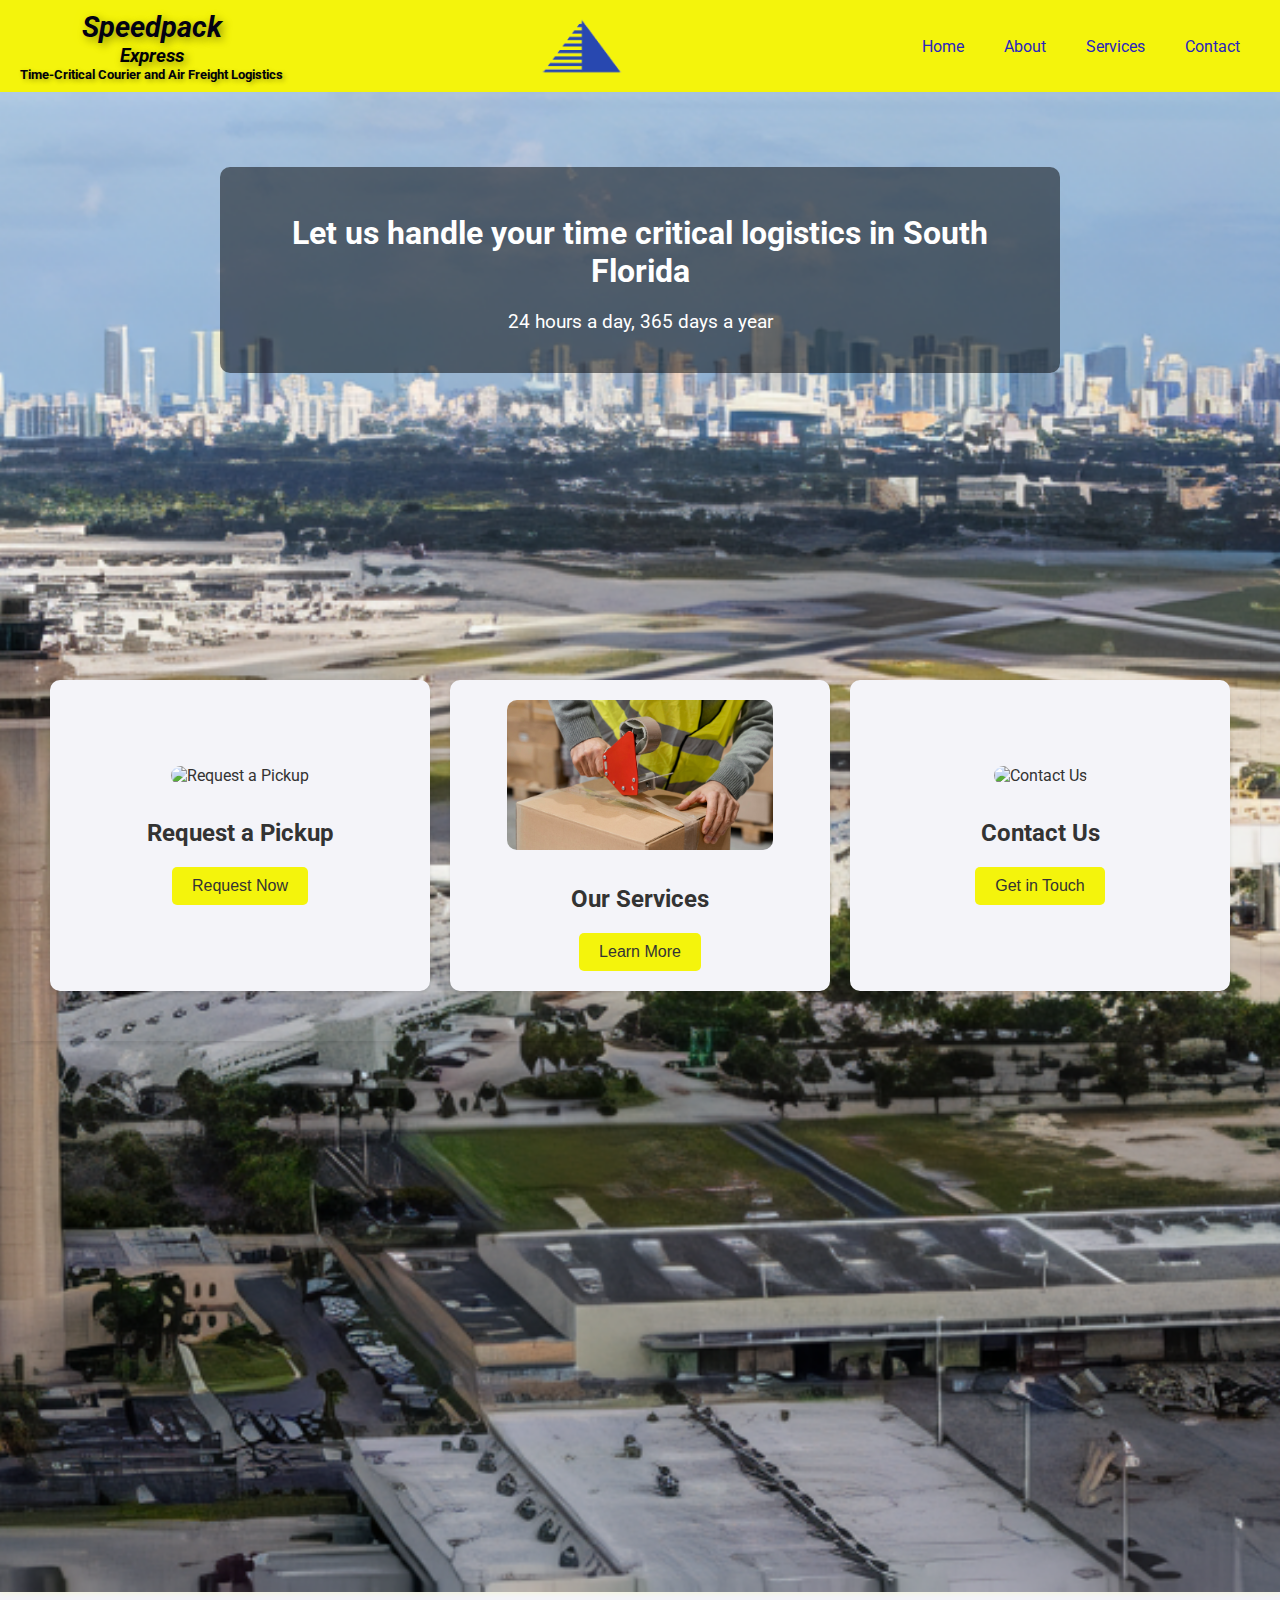
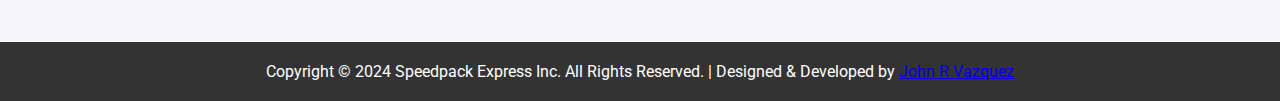
==== index.html @ 05c1569c "Initial commit" ====
<!DOCTYPE html>
<html lang="en">
<head>
    <meta charset="UTF-8">
    <meta name="viewport" content="width=device-width, initial-scale=1.0">
    <title>Speedpack Express</title>
    <link rel="stylesheet" href="styles.css">
    <link href="https://fonts.googleapis.com/css2?family=Roboto:wght@400;700&display=swap" rel="stylesheet">
</head>
<body>
    <nav>
        <div class="navbar-container">
            <div class="navbar-title-container">
                <div class="navbar-title">Speedpack</div>
                <div class="express">Express</div>
                <div class="navbar-subhead">Time-Critical Courier and Air Freight Logistics</div>
            </div>
            <img src="website images/speedpacklogo2.png" alt="Speedpack Express Logo" class="navbar-logo">
            <ul>
                <li><a href="index.html">Home</a></li>
                <li><a href="about.html">About</a></li>
                <li><a href="services.html">Services</a></li>
                <li><a href="contact.html">Contact</a></li>
            </ul>
        </div>
    </nav>
    <!-- Hero Section -->
    <section class="hero">
        <div class="hero-content">
            <h2>Let us handle your time critical logistics in South Florida </h2>
            <p>24 hours a day, 365 days a year</p>
        </div>
    </section>
    <!-- Three Boxes Section -->
    <section class="three-boxes">
        <div class="box">
            <img src="website images/vanphoto.jpg" alt="Request a Pickup">
            <h2>Request a Pickup</h2>
            <button>Request Now</button>
        </div>
        <div class="box">
            <img src="website images/packageimage.jpg" alt="Our Services">
            <h2>Our Services</h2>
            <button onclick="window.location.href='services.html'">Learn More</button>
        </div>
        <div class="box">
            <img src="website images/shakinghandsimage.jpg" alt="Contact Us">
            <h2>Contact Us</h2>
            <button onclick="window.location.href='contact.html'">Get in Touch</button>
        </div>
    </section>
    <!-- Footer Section -->
    <footer>
        <p>Copyright © 2024 Speedpack Express Inc. All Rights Reserved. | Designed & Developed by <a href="https://www.linkedin.com/in/john-r-vazquez">John R Vazquez</a></p>
    </footer>
    <script src="script.js"></script>
</body>
</html>
---- styles.css ----
/* Basic reset */
body, ul {
    margin: 0;
    padding: 0;
    list-style: none;
}

body {
    font-family: 'Roboto', sans-serif; /* Use modern font */
    background-color: #f4f4f9;
    color: #333;
}

nav {
    background-color: #f4f40c;
    padding: 10px 20px; /* Adjusted padding */
    box-shadow: 0 2px 4px rgba(0, 0, 0, 0.1);
}

.navbar-container {
    display: flex;
    align-items: center;
    justify-content: space-between;
}

.navbar-logo {
    height: 60px; /* Adjusted height */
    margin-right: 20px;
}

.navbar-title-container {
    display: flex;
    flex-direction: column;
}

.navbar-title {
    color: rgb(2, 1, 18);
    font-size: 1.8em; /* Adjusted font size */
    font-weight: bold; /* Bold text */
    font-style: italic; /* Italic text */
    text-align: center;
    text-shadow: 3px 3px 8px rgba(0, 0, 0, 0.4), 0 0 5px #f4f40c, 0 0 10px #f4f40c; /* Thicker text shadow with yellow outline */
}

.express {
    color: rgb(0, 0, 5);
    font-size: 1.2em; /* Adjusted font size */
    font-weight: bold; /* Bold text */
    font-style: italic; /* Italic text */
    text-align: center;
    text-shadow: 3px 3px 8px rgba(0, 0, 0, 0.4), 0 0 5px #f4f40c, 0 0 10px #f4f40c; 
}

.navbar-subhead {
    color: rgb(1, 1, 10);
    font-size: 0.8em; /* Adjusted font size */
    font-weight: bold; /* Bold text */
    text-align: left;
    text-shadow: 2px 2px 5px rgba(0, 0, 0, 0.3); /* Text shadow */
}

nav ul {
    display: flex;
    align-items: center; /* Center align items vertically */
}

nav ul li {
    margin: 0 10px;
}

nav ul li a {
    display: block;
    padding: 8px 10px; /* Adjusted padding */
    color: rgb(41, 36, 190);
    text-decoration: none;
    transition: background-color 0.3s, color 0.3s;
}

nav ul li a:hover {
    background-color: #333;
    color: #fff;
}

/* Hero Section */
.hero {
    background: url('website images/airportphoto.png') no-repeat center center; /* Background image */
    background-size: cover; /* Make the background cover the entire area */
    color: #fff;
    text-align: center;
    padding: 75px 20px; /* Increased padding to 1.5 times */
    box-shadow: 0 2px 4px rgba(246, 254, 3, 0.1);
    height: calc(100vh * 1.5); /* Ensure the height is increased */
    position: relative; /* Relative positioning */
    z-index: 1;
}

.hero-content {
    max-width: 800px;
    margin: 0 auto;
    background-color: rgba(0, 0, 0, 0.5); /* Optional: Add a semi-transparent background for better text readability */
    padding: 20px;
    border-radius: 10px;
}

.hero h1 {
    font-size: 3em;
    margin-bottom: 20px;
}

.hero h2 {
    font-size: 2em;
    margin-bottom: 20px;

}

.hero p {
    font-size: 1.2em;
    margin-bottom: 20px;
}

/* Three Boxes Styling */
.three-boxes {
    display: flex;
    justify-content: space-around;
    padding: 50px 20px;
    background-color: transparent; /* Transparent background */
    position: absolute; /* Absolute positioning */
    top: 70%; /* Position below the hero content */
    left: 0;
    right: 0;
    z-index: 2;
    width: 100%;
    max-width: 1200px;
    margin: 0 auto;
    box-shadow: 0 2px 4px rgba(0, 0, 0, 0.1);
}

.box {
    background-color: #f4f4f9;
    padding: 20px;
    text-align: center;
    box-shadow: 0 2px 4px rgba(0, 0, 0, 0.1);
    border-radius: 10px;
    flex: 1;
    margin: 0 10px;
    display: flex;
    flex-direction: column;
    align-items: center;
    justify-content: center;
}

.box img {
    max-width: 100%;
    height: auto;
    border-radius: 10px;
    margin-bottom: 15px;
    max-height: 150px; /* Set a maximum height to ensure the image fits inside the box */
    object-fit: cover; /* Ensure the image covers the set height without stretching */
}

.box h2 {
    font-size: 1.5em;
    margin-bottom: 20px;
}

.box button {
    background-color: #f4f40c;
    border: none;
    padding: 10px 20px;
    color: #333;
    font-size: 1em;
    cursor: pointer;
    border-radius: 5px;
    transition: background-color 0.3s;
}

.box button:hover {
    background-color: #e5e500;
}


/* Services Page Styling */

/* Services Boxes Styling */
.services-boxes {
    display: flex;
    flex-wrap: wrap;
    justify-content: space-around;
    padding: 50px 20px;
    background-color: #fff;
}

.service-box {
    background-color: #f4f4f9;
    padding: 20px;
    text-align: center;
    box-shadow: 0 2px 4px rgba(0, 0, 0, 0.1);
    border-radius: 10px;
    flex: 0 0 30%;
    margin: 10px;
    position: relative;
}

.service-box h2 {
    font-size: 1.5em;
    margin-bottom: 20px;
}

.service-box ul {
    padding: 0;
}

.service-box li {
    list-style-type: none;
    padding: 10px;
    cursor: pointer;
    transition: background-color 0.3s;
    position: relative;
}

.service-box li:hover {
    background-color: #e5e500;
}

.service-box .description {
    display: none;
    background-color: #333;
    color: #fff;
    padding: 10px;
    position: absolute;
    left: 0;
    right: 0;
    bottom: -50px; /* Adjust position as needed */
    z-index: 10;
    border-radius: 5px;
}

.service-box li:hover .description {
    display: block;
}


/* Footer Section */
footer {
    background-color: #333; /* Grey background color */
    color: #fff;
    text-align: center;
    padding: 20px 0;
    margin-top: 50px;
}

footer p {
    margin: 0;
}
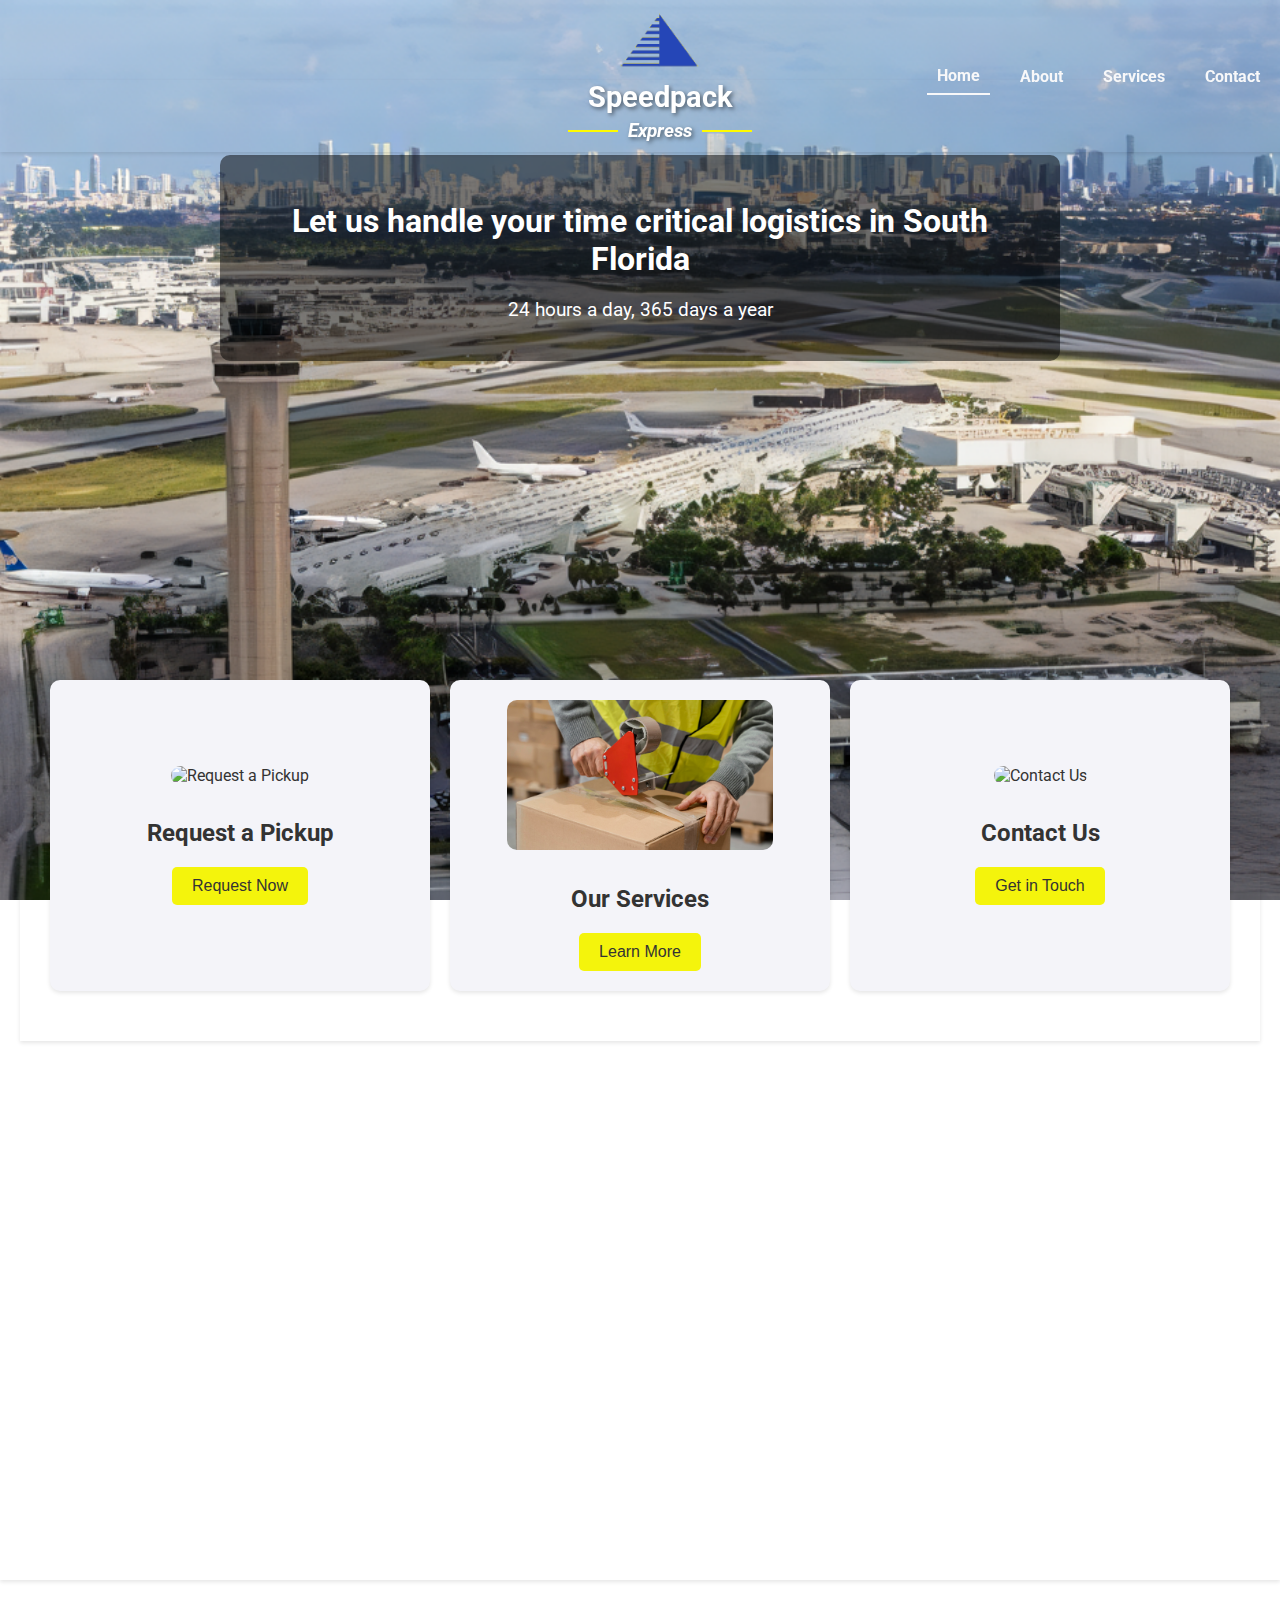
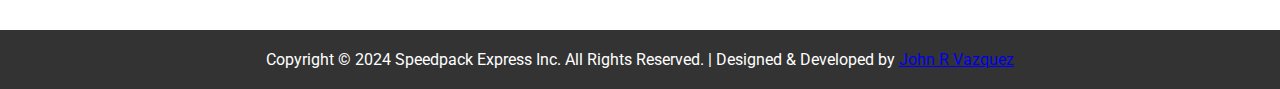
==== commit 03c49021: "Overhaul of the logo, created dissapearing nav bar, and made styling edits to the about page." ====
--- a/index.html
+++ b/index.html
@@ -10,12 +10,17 @@
 <body>
     <nav>
         <div class="navbar-container">
-            <div class="navbar-title-container">
-                <div class="navbar-title">Speedpack</div>
-                <div class="express">Express</div>
-                <div class="navbar-subhead">Time-Critical Courier and Air Freight Logistics</div>
+            <div class="navbar-logo-container">
+                <img src="website images/speedpacklogo2.png" alt="Speedpack Express Logo" class="navbar-logo">
+                <div class="navbar-title">
+                    <span class="speed">Speed</span><span class="pack">pack</span>
+                </div>
+                <div class="express-container">
+                    <span class="line"></span>
+                    <div class="express">Express</div>
+                    <span class="line"></span>
+                </div>
             </div>
-            <img src="website images/speedpacklogo2.png" alt="Speedpack Express Logo" class="navbar-logo">
             <ul>
                 <li><a href="index.html">Home</a></li>
                 <li><a href="about.html">About</a></li>
@@ -53,6 +58,6 @@
     <footer>
         <p>Copyright © 2024 Speedpack Express Inc. All Rights Reserved. | Designed & Developed by <a href="https://www.linkedin.com/in/john-r-vazquez">John R Vazquez</a></p>
     </footer>
-    <script src="script.js"></script>
+    <script src="scripts.js"></script>
 </body>
 </html>
--- a/styles.css
+++ b/styles.css
@@ -6,92 +6,127 @@
 }
 
 body {
-    font-family: 'Roboto', sans-serif; /* Use modern font */
-    background-color: #f4f4f9;
+    font-family: 'Roboto', sans-serif;
+    background: url('website images/airportphoto.png') no-repeat center center fixed; /* Add the background image */
+    background-size: cover; /* Ensure the image covers the entire background */
     color: #333;
+    margin: 0; /* Remove margin */
+    padding: 0; /* Remove padding */
 }
 
 nav {
-    background-color: #f4f40c;
-    padding: 10px 20px; /* Adjusted padding */
-    box-shadow: 0 2px 4px rgba(0, 0, 0, 0.1);
+    background-color: transparent;
+    padding: 10px 20px;
+    box-shadow: 0 2px 4px rgba(0, 0, 0, 0.1);
+    position: fixed; /* Fix position to the top */
+    top: 0; /* Ensure it is at the top of the viewport */
+    width: 100%; /* Ensure nav bar spans the entire width */
+    z-index: 10; /* Ensure it stays on top */
+    transform: translateY(0); /* Initial state */
+    transition: transform 0.3s ease-in-out; /* Add transition */
+}
+
+/* Hide navbar when scrolled down */
+.navbar-hidden {
+    transform: translateY(-100%); /* Hide navbar */
 }
 
 .navbar-container {
     display: flex;
     align-items: center;
-    justify-content: space-between;
+    justify-content: center; /* Center the items horizontally */
+    position: relative; /* Add relative positioning */
+}
+
+.navbar-logo-container {
+    display: flex;
+    flex-direction: column;
+    align-items: center;
 }
 
 .navbar-logo {
     height: 60px; /* Adjusted height */
-    margin-right: 20px;
-}
-
-.navbar-title-container {
-    display: flex;
-    flex-direction: column;
+    margin-bottom: 10px; /* Space between the logo and text */
 }
 
 .navbar-title {
-    color: rgb(2, 1, 18);
     font-size: 1.8em; /* Adjusted font size */
     font-weight: bold; /* Bold text */
-    font-style: italic; /* Italic text */
-    text-align: center;
-    text-shadow: 3px 3px 8px rgba(0, 0, 0, 0.4), 0 0 5px #f4f40c, 0 0 10px #f4f40c; /* Thicker text shadow with yellow outline */
+    text-align: center;
+    text-shadow: 2px 2px 4px rgba(0, 0, 0, 0.5); /* Shadow */
+}
+
+.navbar-title .speed {
+    color: white; /* Yellow text for "Speed" */
+}
+
+.navbar-title .pack {
+    color: white; /* White text for "pack" */
+}
+
+.express-container {
+    display: flex;
+    align-items: center;
+    margin-top: 5px; /* Space between "Speedpack" and "Express" */
 }
 
 .express {
-    color: rgb(0, 0, 5);
+    color: white; /* Yellow text */
     font-size: 1.2em; /* Adjusted font size */
     font-weight: bold; /* Bold text */
-    font-style: italic; /* Italic text */
-    text-align: center;
-    text-shadow: 3px 3px 8px rgba(0, 0, 0, 0.4), 0 0 5px #f4f40c, 0 0 10px #f4f40c; 
-}
-
-.navbar-subhead {
-    color: rgb(1, 1, 10);
-    font-size: 0.8em; /* Adjusted font size */
-    font-weight: bold; /* Bold text */
-    text-align: left;
-    text-shadow: 2px 2px 5px rgba(0, 0, 0, 0.3); /* Text shadow */
+    font-style: italic;
+    text-align: center;
+    text-shadow: 2px 2px 4px rgba(0, 0, 0, 0.5); /* Shadow */
+    margin: 0 10px; /* Space between the lines and text */
+}
+
+.line {
+    width: 50px; /* Adjust width as needed */
+    height: 2px; /* Adjust height as needed */
+    background-color: #fffb00; /* Yellow color */
 }
 
 nav ul {
     display: flex;
     align-items: center; /* Center align items vertically */
+    position: absolute; /* Position absolutely */
+    right: 20px; /* Align to the right side */
 }
 
 nav ul li {
     margin: 0 10px;
 }
 
-nav ul li a {
+nav ul li a { /* buttons to change between pages */
     display: block;
     padding: 8px 10px; /* Adjusted padding */
-    color: rgb(41, 36, 190);
+    font-size: 35;
+    color: rgb(248, 248, 249);
     text-decoration: none;
+    font-weight: bold;
     transition: background-color 0.3s, color 0.3s;
 }
 
+nav ul li a.active {
+    border-bottom: 2px solid rgb(248, 248, 249); /* Underline the active link */
+}
+
 nav ul li a:hover {
-    background-color: #333;
-    color: #fff;
+    background-color: rgba(0, 0, 0, 0.3); /* Changed hover background color to semi-transparent */
+    color: #fff; /* Text color change on hover */
 }
 
 /* Hero Section */
 .hero {
-    background: url('website images/airportphoto.png') no-repeat center center; /* Background image */
-    background-size: cover; /* Make the background cover the entire area */
+    margin-top: 80px; /* Pushes the hero section down by the height of the nav bar */
+    /* background: rgba(0, 0, 0, 0.5); /* Optional: Add a semi-transparent overlay */
     color: #fff;
     text-align: center;
-    padding: 75px 20px; /* Increased padding to 1.5 times */
-    box-shadow: 0 2px 4px rgba(246, 254, 3, 0.1);
+    padding: 75px 20px;
+    box-shadow: 0 2px 4px rgba(0, 0, 0, 0.1);
     height: calc(100vh * 1.5); /* Ensure the height is increased */
     position: relative; /* Relative positioning */
-    z-index: 1;
+    z-index: 1; /* Ensure it stays below the nav bar */
 }
 
 .hero-content {
@@ -110,7 +145,6 @@
 .hero h2 {
     font-size: 2em;
     margin-bottom: 20px;
-
 }
 
 .hero p {
@@ -178,7 +212,6 @@
     background-color: #e5e500;
 }
 
-
 /* Services Page Styling */
 
 /* Services Boxes Styling */
@@ -239,7 +272,6 @@
     display: block;
 }
 
-
 /* Footer Section */
 footer {
     background-color: #333; /* Grey background color */
@@ -253,3 +285,51 @@
     margin: 0;
 }
 
+/* about us page */
+.about-section {
+    display: flex;
+    justify-content: center;
+    align-items: flex-start; /* Align items at the top */
+    background-color: white; /* White background for the content section */
+    padding: 50px 20px;
+    margin-top: 300px; /* Increase margin to move the section down */
+    position: relative; /* Positioning to allow overlap */
+    z-index: 1;
+}
+
+.about-logo-container {
+    position: absolute;
+    bottom: 200px; /* Move logo higher up */
+    left: 20px; /* Position logo at the left */
+    z-index: 2;
+}
+
+.about-logo {
+    width: 250px; /* Increase size of the logo */
+    height: auto;
+}
+
+.about-content {
+    display: flex;
+    flex-direction: column;
+    align-items: flex-start; /* Align items to the left */
+    max-width: 1200px;
+    margin: 0 auto;
+    padding-top: 50px; /* Space to ensure the content starts after the nav bar */
+}
+
+.about-text {
+    margin-left: 300px; /* Move text to the right */
+    text-align: left; /* Align text to the left */
+    max-width: 800px;
+}
+
+.about-text h2 {
+    font-size: 2.5em; /* Adjust size as needed */
+    margin-bottom: 20px;
+}
+
+.about-text p {
+    font-size: 0.9em; /* Smaller font size */
+    margin-bottom: 20px;
+}
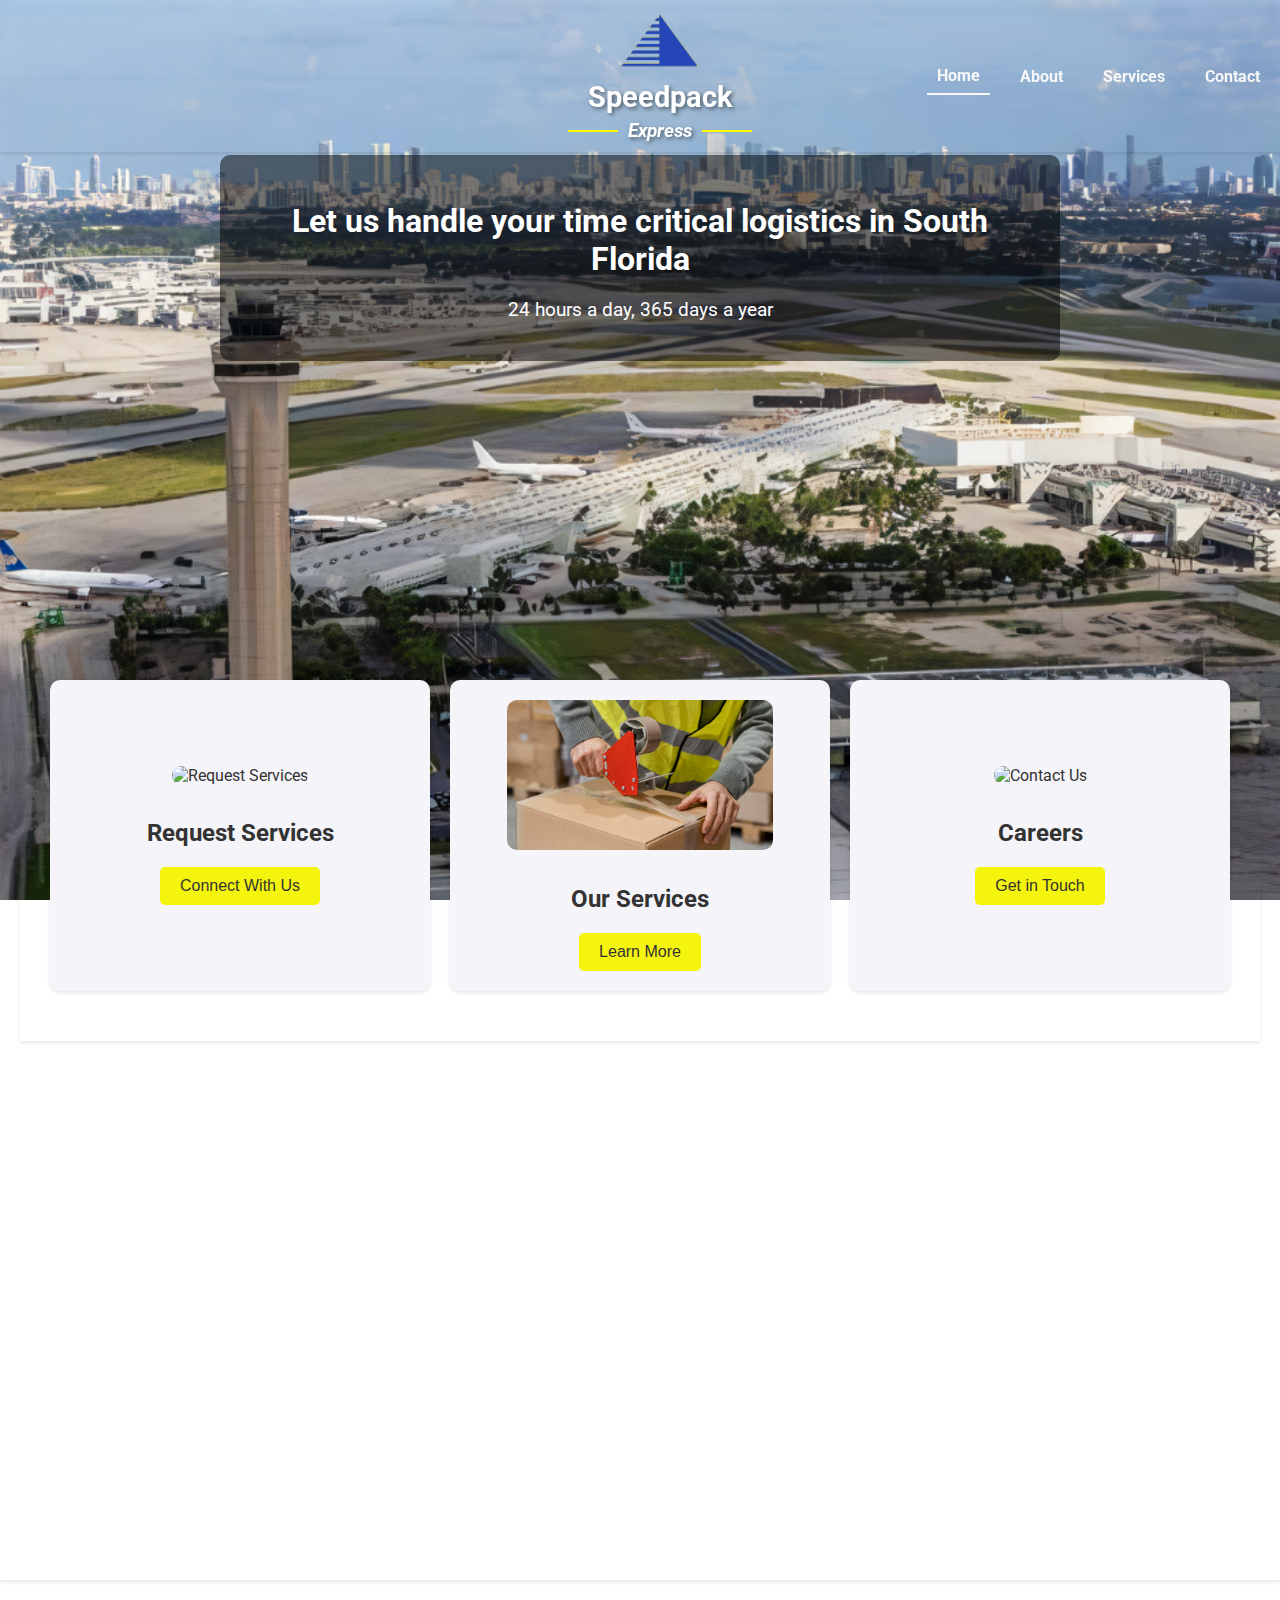
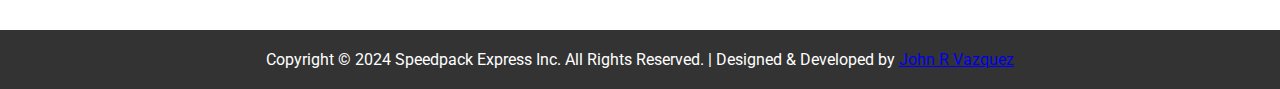
==== commit 582cfe05: "ready to deploy website, some pages not active, but website is complete" ====
--- a/index.html
+++ b/index.html
@@ -25,7 +25,14 @@
                 <li><a href="index.html">Home</a></li>
                 <li><a href="about.html">About</a></li>
                 <li><a href="services.html">Services</a></li>
-                <li><a href="contact.html">Contact</a></li>
+                <li class="dropdown">
+                    <a href="contact.html">Contact</a>
+                    <ul class="dropdown-content">
+                        <li><a href="contact.html">Contact Us</a></li>
+                        <li><a href="careers.html">Careers</a></li>
+                        <li><a href="support.html">Support</a></li>
+                    </ul>
+                </li>
             </ul>
         </div>
     </nav>
@@ -39,9 +46,9 @@
     <!-- Three Boxes Section -->
     <section class="three-boxes">
         <div class="box">
-            <img src="website images/vanphoto.jpg" alt="Request a Pickup">
-            <h2>Request a Pickup</h2>
-            <button>Request Now</button>
+            <img src="website images/vanphoto.jpg" alt="Request Services">
+            <h2>Request Services</h2>
+            <button onclick="window.location.href='contact.html'">Connect With Us</button>
         </div>
         <div class="box">
             <img src="website images/packageimage.jpg" alt="Our Services">
@@ -50,8 +57,8 @@
         </div>
         <div class="box">
             <img src="website images/shakinghandsimage.jpg" alt="Contact Us">
-            <h2>Contact Us</h2>
-            <button onclick="window.location.href='contact.html'">Get in Touch</button>
+            <h2>Careers</h2>
+            <button onclick="window.location.href='careers.html'">Get in Touch</button>
         </div>
     </section>
     <!-- Footer Section -->
--- a/styles.css
+++ b/styles.css
@@ -95,9 +95,10 @@
 
 nav ul li {
     margin: 0 10px;
-}
-
-nav ul li a { /* buttons to change between pages */
+    position: relative; /* Add relative positioning for dropdown */
+}
+
+nav ul li a {
     display: block;
     padding: 8px 10px; /* Adjusted padding */
     font-size: 35;
@@ -114,6 +115,36 @@
 nav ul li a:hover {
     background-color: rgba(0, 0, 0, 0.3); /* Changed hover background color to semi-transparent */
     color: #fff; /* Text color change on hover */
+}
+
+/* Dropdown styles */
+.dropdown-content {
+    display: none;
+    position: absolute;
+    background-color: rgba(0, 0, 0, 0.8); /* Semi-transparent black background */
+    min-width: 160px;
+    box-shadow: 0px 8px 16px rgba(0, 0, 0, 0.2); /* Add a shadow */
+    z-index: 1;
+}
+
+.dropdown-content li {
+    margin: 0;
+}
+
+.dropdown-content a {
+    color: white; /* White text */
+    padding: 12px 16px;
+    text-decoration: none;
+    display: block;
+    text-align: left;
+}
+
+.dropdown-content a:hover {
+    background-color: rgba(0, 0, 0, 0.5); /* Darker background on hover */
+}
+
+nav ul li:hover .dropdown-content {
+    display: block;
 }
 
 /* Hero Section */
@@ -215,23 +246,52 @@
 /* Services Page Styling */
 
 /* Services Boxes Styling */
+
 .services-boxes {
     display: flex;
     flex-wrap: wrap;
+    margin-top: 150px;
     justify-content: space-around;
     padding: 50px 20px;
     background-color: #fff;
 }
 
-.service-box {
-    background-color: #f4f4f9;
+.service-box { /*boxes for each service */
     padding: 20px;
     text-align: center;
     box-shadow: 0 2px 4px rgba(0, 0, 0, 0.1);
     border-radius: 10px;
     flex: 0 0 30%;
-    margin: 10px;
+    margin: 30px;
     position: relative;
+    background-size: cover; /* Ensure the background image covers the entire box */
+    background-position: center; /* Center the background image */
+    color: white; /* Adjust text color for better visibility */
+}
+
+/* Different background images for each service box */
+.service-box:nth-child(1) {
+    background-image: url('website images/airplaneimageforservicespage.jpg');
+}
+
+.service-box:nth-child(2) {
+    background-image: url('website images/medicaldelivery.jpeg');
+}
+
+.service-box:nth-child(3) {
+    background-image: url('website images/dryiceboxpic.jpeg');
+}
+
+.service-box:nth-child(4) {
+    background-image: url('website images/yellowboxtruckimage.jpeg');
+}
+
+.service-box:nth-child(5) {
+    background-image: url('website images/warehouseimage.jpg');
+}
+
+.service-box:nth-child(6) {
+    background-image: url('website images/shakinghandsimage.jpg');
 }
 
 .service-box h2 {
@@ -252,7 +312,7 @@
 }
 
 .service-box li:hover {
-    background-color: #e5e500;
+    background-color: rgba(0, 0, 0, 0.5); /* Semi-transparent background on hover */
 }
 
 .service-box .description {
@@ -263,7 +323,7 @@
     position: absolute;
     left: 0;
     right: 0;
-    bottom: -50px; /* Adjust position as needed */
+    bottom: 50px; /* Pops up above the item */
     z-index: 10;
     border-radius: 5px;
 }
@@ -285,27 +345,53 @@
     margin: 0;
 }
 
-/* about us page */
+/* About Us Page */
+/* About Us Page */
 .about-section {
     display: flex;
+    flex-direction: column;
     justify-content: center;
-    align-items: flex-start; /* Align items at the top */
-    background-color: white; /* White background for the content section */
-    padding: 50px 20px;
-    margin-top: 300px; /* Increase margin to move the section down */
-    position: relative; /* Positioning to allow overlap */
+    align-items: flex-start;
+    background-color: white;
+    padding: 20px;
+    position: relative;
     z-index: 1;
+    margin-left: 50px; /* Margin for the first and third boxes */
+    margin-right: 5px;
+    box-shadow: 0 2px 4px rgba(0, 0, 0, 0.1);
+    max-width: 700px;
+    border-radius: 10px;
+}
+
+.about-section.right {
+    margin-left: auto; /* Move the second box to the right */
+    margin-right: 50px; /* Ensure the second box has the same margin on the right as the first on the left */
+    margin-top: 20px; /* Adjust this value to move it closer to the first box */
+}
+
+.about-section.left {
+    margin-top: 150px;
+}
+
+.about-section.middle {
+    margin-top: 20px; /* Increased space between the first and second boxes */
+}
+
+.about-section.bottom {
+    margin-top: 20px; /* Reduced space between the second and third boxes */
+    margin-left: 50px; /* Align the third box like the first box */
+    margin-right: 5px; /* Remove the right margin */
 }
 
 .about-logo-container {
     position: absolute;
-    bottom: 200px; /* Move logo higher up */
+    bottom: 100px; /* Move logo higher up */
     left: 20px; /* Position logo at the left */
     z-index: 2;
 }
 
 .about-logo {
-    width: 250px; /* Increase size of the logo */
+    width: 150px; /* Decrease size of the logo */
     height: auto;
 }
 
@@ -315,21 +401,114 @@
     align-items: flex-start; /* Align items to the left */
     max-width: 1200px;
     margin: 0 auto;
-    padding-top: 50px; /* Space to ensure the content starts after the nav bar */
+    padding-top: 20px; /* Space to ensure the content starts after the nav bar */
 }
 
 .about-text {
-    margin-left: 300px; /* Move text to the right */
+    margin-left: 180px; /* Adjust text position to accommodate smaller logo */
     text-align: left; /* Align text to the left */
     max-width: 800px;
 }
 
 .about-text h2 {
     font-size: 2.5em; /* Adjust size as needed */
-    margin-bottom: 20px;
+    margin-bottom: 10px; /* Move title up */
 }
 
 .about-text p {
     font-size: 0.9em; /* Smaller font size */
+    margin-bottom: 10px; /* Move text up */
+}
+
+.contact-content {
+    margin: 20px auto;
+    margin-top: 150px;
+    background-color: #fff;
+    padding: 20px;
+    max-width: 800px;
+    box-shadow: 0 2px 4px rgba(0, 0, 0, 0.1); /* Add a subtle shadow */
+    border-radius: 10px; /* Rounded corners */
+}
+
+.contact-content h2 {
+    font-size: 1.8em;
     margin-bottom: 20px;
 }
+
+.contact-content p {
+    font-size: 1em;
+    margin-bottom: 10px;
+}
+
+.contact-form {
+    display: flex;
+    flex-wrap: wrap;
+    gap: 20px;
+}
+
+.form-group {
+    flex: 1 1 100%; /* Full width by default, can be adjusted for responsiveness */
+}
+
+.form-group label {
+    display: block;
+    font-weight: bold;
+    margin-bottom: 5px;
+}
+
+.form-group input,
+.form-group select,
+.form-group textarea {
+    width: 100%;
+    padding: 10px;
+    font-size: 1em;
+    border: 1px solid #ccc;
+    border-radius: 5px;
+}
+
+.form-group textarea {
+    height: 100px;
+}
+
+.checkbox-group {
+    display: flex;
+    align-items: center;
+}
+
+.checkbox-group input {
+    margin-right: 10px;
+}
+
+.form-group button {
+    background-color: #0044cc; /* Button background color */
+    color: white;
+    border: none;
+    padding: 10px 20px;
+    font-size: 1.2em;
+    cursor: pointer;
+    border-radius: 5px;
+    transition: background-color 0.3s;
+}
+
+.form-group button:hover {
+    background-color: #003399; /* Darker background on hover */
+}
+
+/* Highlight the active page in the navbar */
+.navbar-container .dropdown-content a.active {
+    font-weight: bold;
+    color: #007bff; /* Adjust color to highlight the active page */
+}
+
+/* Adjustments for the message box */
+.message-box {
+    background-color: white;
+    padding: 20px;
+    border: 1px solid #ccc;
+    max-width: 80%;
+    margin: 20px auto;
+    text-align: center;
+    font-family: 'Roboto', sans-serif;
+    box-shadow: 0 4px 8px rgba(0, 0, 0, 0.1);
+    margin-top: 300px; /* Ensure the white box appears below the navbar */
+}
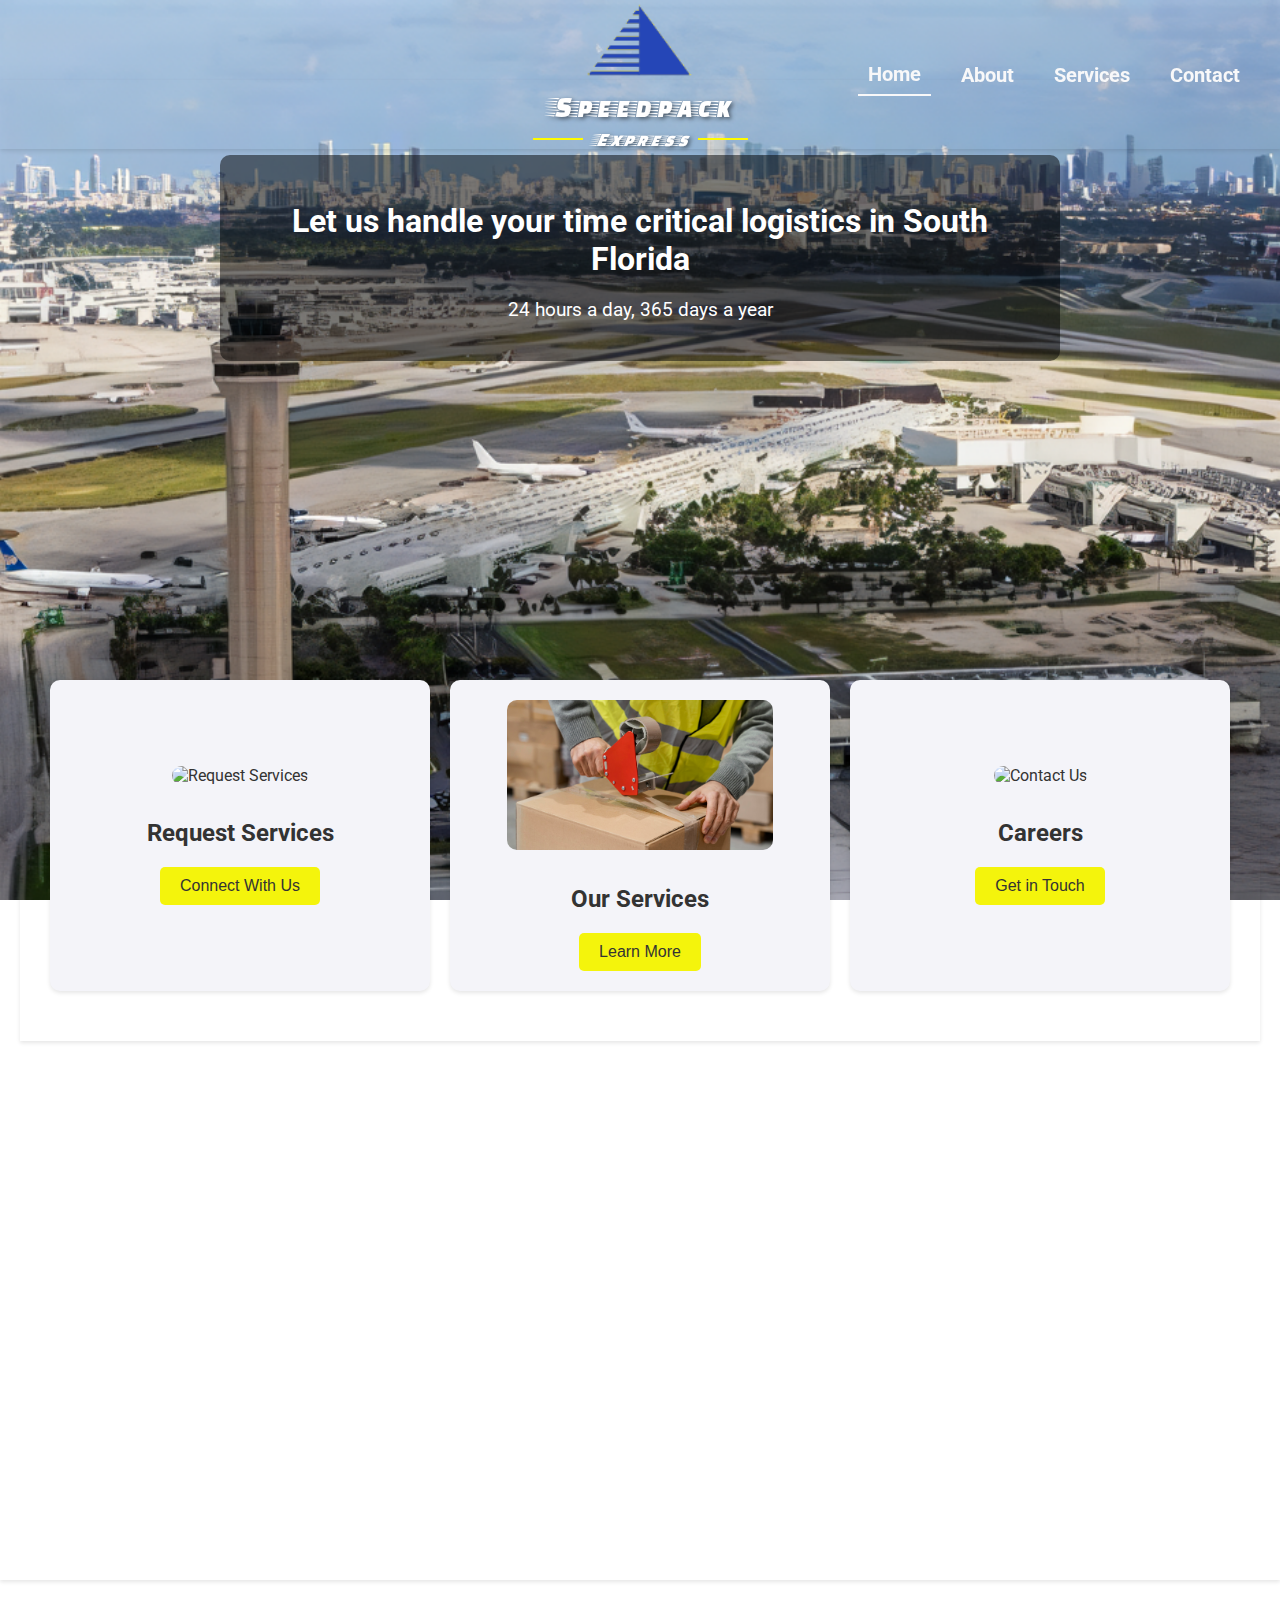
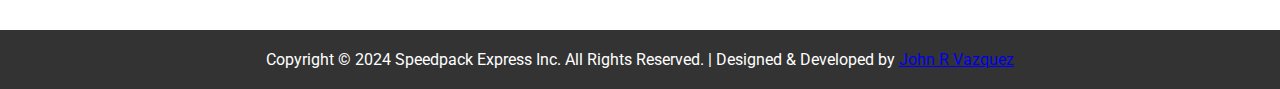
==== commit 2bff235a: "MASSIVE UPDATE: 1. Created resume submition page, but it does not currently work, needs to be connec" ====
--- a/index.html
+++ b/index.html
@@ -6,6 +6,8 @@
     <title>Speedpack Express</title>
     <link rel="stylesheet" href="styles.css">
     <link href="https://fonts.googleapis.com/css2?family=Roboto:wght@400;700&display=swap" rel="stylesheet">
+    <link href="https://fonts.googleapis.com/css2?family=Faster+One&display=swap" rel="stylesheet">
+
 </head>
 <body>
     <nav>
--- a/styles.css
+++ b/styles.css
@@ -3,6 +3,11 @@
     margin: 0;
     padding: 0;
     list-style: none;
+}
+
+body, h1, h2, h3, h4, h5, h6, p {
+    -webkit-font-smoothing: antialiased;
+    -moz-osx-font-smoothing: grayscale;
 }
 
 body {
@@ -16,7 +21,6 @@
 
 nav {
     background-color: transparent;
-    padding: 10px 20px;
     box-shadow: 0 2px 4px rgba(0, 0, 0, 0.1);
     position: fixed; /* Fix position to the top */
     top: 0; /* Ensure it is at the top of the viewport */
@@ -24,6 +28,7 @@
     z-index: 10; /* Ensure it stays on top */
     transform: translateY(0); /* Initial state */
     transition: transform 0.3s ease-in-out; /* Add transition */
+    
 }
 
 /* Hide navbar when scrolled down */
@@ -45,35 +50,37 @@
 }
 
 .navbar-logo {
-    height: 60px; /* Adjusted height */
+    height: 80px; /* Adjusted height */
     margin-bottom: 10px; /* Space between the logo and text */
 }
 
 .navbar-title {
     font-size: 1.8em; /* Adjusted font size */
-    font-weight: bold; /* Bold text */
     text-align: center;
     text-shadow: 2px 2px 4px rgba(0, 0, 0, 0.5); /* Shadow */
 }
 
 .navbar-title .speed {
     color: white; /* Yellow text for "Speed" */
+    font-family: 'Faster One', sans-serif;
 }
 
 .navbar-title .pack {
     color: white; /* White text for "pack" */
+    font-family: 'Faster One', sans-serif;
 }
 
 .express-container {
     display: flex;
     align-items: center;
     margin-top: 5px; /* Space between "Speedpack" and "Express" */
+    font-family: 'Faster One', sans-serif;
 }
 
 .express {
-    color: white; /* Yellow text */
-    font-size: 1.2em; /* Adjusted font size */
-    font-weight: bold; /* Bold text */
+    font-family: 'Faster One', sans-serif;
+    color: white; 
+    font-size: 1.2em;  
     font-style: italic;
     text-align: center;
     text-shadow: 2px 2px 4px rgba(0, 0, 0, 0.5); /* Shadow */
@@ -101,7 +108,7 @@
 nav ul li a {
     display: block;
     padding: 8px 10px; /* Adjusted padding */
-    font-size: 35;
+    font-size: 20px;
     color: rgb(248, 248, 249);
     text-decoration: none;
     font-weight: bold;
@@ -345,14 +352,15 @@
     margin: 0;
 }
 
-/* About Us Page */
+
 /* About Us Page */
 .about-section {
     display: flex;
     flex-direction: column;
     justify-content: center;
     align-items: flex-start;
-    background-color: white;
+    background-color: rgba(0, 0, 0, 0.5); /* Transparent dark grey background */
+    color: white; /* White text */
     padding: 20px;
     position: relative;
     z-index: 1;
@@ -512,3 +520,56 @@
     box-shadow: 0 4px 8px rgba(0, 0, 0, 0.1);
     margin-top: 300px; /* Ensure the white box appears below the navbar */
 }
+
+/* Resume Submission Form Section */
+.form-section {
+    margin: 20px auto;
+    margin-top: 150px;
+    background-color: #fff;
+    padding: 20px;
+    max-width: 800px;
+    box-shadow: 0 2px 4px rgba(0, 0, 0, 0.1);
+    border-radius: 10px;
+}
+
+.form-container h2 {
+    font-size: 1.8em;
+    margin-bottom: 20px;
+    text-align: center;
+}
+
+.form-group {
+    margin-bottom: 15px;
+}
+
+.form-group label {
+    display: block;
+    margin-bottom: 5px;
+    font-weight: bold;
+}
+
+.form-group input,
+.form-group select,
+.form-group textarea {
+    width: 100%;
+    padding: 10px;
+    border: 1px solid #ccc;
+    border-radius: 5px;
+    font-size: 1em;
+}
+
+.submit-btn {
+    width: 100%;
+    padding: 12px;
+    background-color: #0044cc;
+    color: white;
+    border: none;
+    border-radius: 5px;
+    font-size: 1.2em;
+    cursor: pointer;
+    transition: background-color 0.3s;
+}
+
+.submit-btn:hover {
+    background-color: #003399;
+}
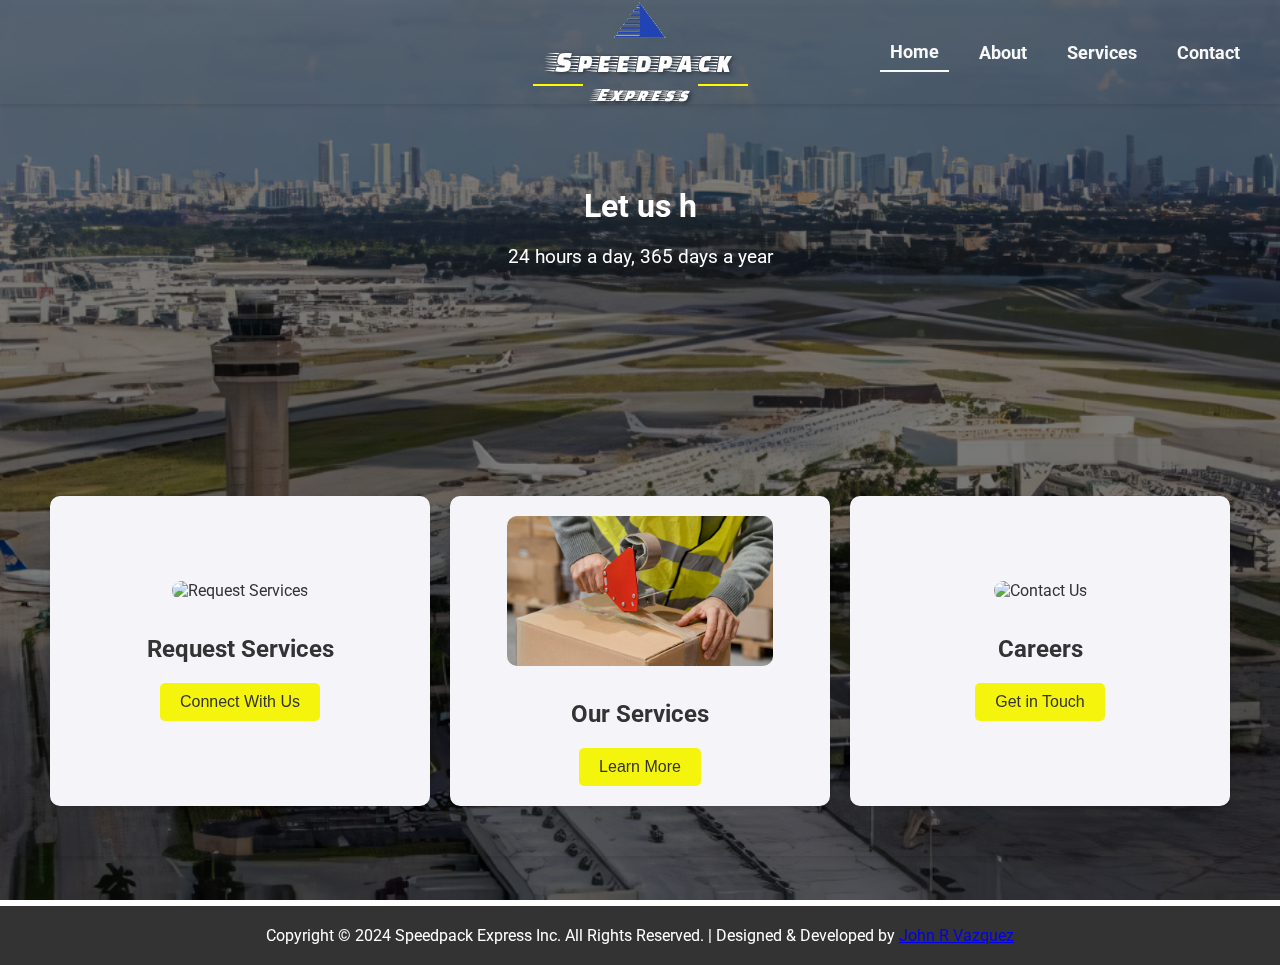
==== commit 2a02ced5: "Complete rework of the home page, added shading, added typing affect, removed hero background for a " ====
--- a/index.html
+++ b/index.html
@@ -41,7 +41,8 @@
     <!-- Hero Section -->
     <section class="hero">
         <div class="hero-content">
-            <h2>Let us handle your time critical logistics in South Florida </h2>
+            
+            <h2 class="typing-text"></h2>
             <p>24 hours a day, 365 days a year</p>
         </div>
     </section>
--- a/styles.css
+++ b/styles.css
@@ -1,4 +1,13 @@
-/* Basic reset */
+/* HOMEPAGE CONTENT BEINGS HERE
+
+
+/////////////////////////////
+/////////////////////////////
+/////////////////////////////
+
+
+*/
+
 body, ul {
     margin: 0;
     padding: 0;
@@ -11,23 +20,36 @@
 }
 
 body {
+    
     font-family: 'Roboto', sans-serif;
     background: url('website images/airportphoto.png') no-repeat center center fixed; /* Add the background image */
-    background-size: cover; /* Ensure the image covers the entire background */
+    background-size: cover;
     color: #333;
-    margin: 0; /* Remove margin */
-    padding: 0; /* Remove padding */
-}
+    margin: 0; 
+    padding: 0; 
+}
+
+body::before {
+    content: '';
+    position: fixed;
+    top: 0;
+    left: 0;
+    width: 100%;
+    height: 100%;
+    background-color: rgba(0, 0, 0, 0.5); 
+    z-index: -1; 
+}
+
 
 nav {
     background-color: transparent;
     box-shadow: 0 2px 4px rgba(0, 0, 0, 0.1);
-    position: fixed; /* Fix position to the top */
-    top: 0; /* Ensure it is at the top of the viewport */
-    width: 100%; /* Ensure nav bar spans the entire width */
-    z-index: 10; /* Ensure it stays on top */
-    transform: translateY(0); /* Initial state */
-    transition: transform 0.3s ease-in-out; /* Add transition */
+    position: fixed; 
+    top: 0; 
+    width: 100%; 
+    z-index: 10; 
+    transform: translateY(0); 
+    transition: transform 0.3s ease-in-out; 
     
 }
 
@@ -39,40 +61,47 @@
 .navbar-container {
     display: flex;
     align-items: center;
-    justify-content: center; /* Center the items horizontally */
-    position: relative; /* Add relative positioning */
+    justify-content: space-between; /* Adjust to space out content */
+    padding: 0 20px; /* Add padding for better positioning */
 }
 
 .navbar-logo-container {
     display: flex;
     flex-direction: column;
-    align-items: center;
+    align-items: center; /* Center the logo and text inside */
+    margin: 0 auto; /* Center the entire stack within its parent */
+    flex-grow: 0;
+    flex-shrink: 0;
 }
 
 .navbar-logo {
-    height: 80px; /* Adjusted height */
-    margin-bottom: 10px; /* Space between the logo and text */
+    height: 40px; 
+    margin-bottom: 5px; 
 }
 
 .navbar-title {
     font-size: 1.8em; /* Adjusted font size */
     text-align: center;
-    text-shadow: 2px 2px 4px rgba(0, 0, 0, 0.5); /* Shadow */
+    text-shadow: 2px 2px 4px rgba(0, 0, 0, 0.5); 
 }
 
 .navbar-title .speed {
-    color: white; /* Yellow text for "Speed" */
+    color: white; 
     font-family: 'Faster One', sans-serif;
 }
 
 .navbar-title .pack {
-    color: white; /* White text for "pack" */
+    color: white; 
     font-family: 'Faster One', sans-serif;
 }
 
+.navbar-title, .express {
+    text-shadow: 1px 1px 4px rgba(0, 0, 0, 0.5); /* Add a subtle shadow */
+}
+
 .express-container {
     display: flex;
-    align-items: center;
+    align-items: left;
     margin-top: 5px; /* Space between "Speedpack" and "Express" */
     font-family: 'Faster One', sans-serif;
 }
@@ -88,9 +117,9 @@
 }
 
 .line {
-    width: 50px; /* Adjust width as needed */
-    height: 2px; /* Adjust height as needed */
-    background-color: #fffb00; /* Yellow color */
+    width: 50px; 
+    height: 2px; 
+    background-color: #fffb00; 
 }
 
 nav ul {
@@ -108,7 +137,7 @@
 nav ul li a {
     display: block;
     padding: 8px 10px; /* Adjusted padding */
-    font-size: 20px;
+    font-size: 18px;
     color: rgb(248, 248, 249);
     text-decoration: none;
     font-weight: bold;
@@ -154,26 +183,26 @@
     display: block;
 }
 
+
 /* Hero Section */
 .hero {
-    margin-top: 80px; /* Pushes the hero section down by the height of the nav bar */
-    /* background: rgba(0, 0, 0, 0.5); /* Optional: Add a semi-transparent overlay */
+    margin-top: 10px; 
     color: #fff;
     text-align: center;
-    padding: 75px 20px;
-    box-shadow: 0 2px 4px rgba(0, 0, 0, 0.1);
-    height: calc(100vh * 1.5); /* Ensure the height is increased */
-    position: relative; /* Relative positioning */
-    z-index: 1; /* Ensure it stays below the nav bar */
+    padding: 100px 20px;
+    position: relative;
+    padding: 100px 20px; 
+    height: auto; 
+    z-index: 1; 
 }
 
 .hero-content {
-    max-width: 800px;
+    max-width: 900px;
     margin: 0 auto;
-    background-color: rgba(0, 0, 0, 0.5); /* Optional: Add a semi-transparent background for better text readability */
-    padding: 20px;
+    padding: 50px 30px; 
     border-radius: 10px;
 }
+
 
 .hero h1 {
     font-size: 3em;
@@ -195,15 +224,15 @@
     display: flex;
     justify-content: space-around;
     padding: 50px 20px;
-    background-color: transparent; /* Transparent background */
-    position: absolute; /* Absolute positioning */
-    top: 70%; /* Position below the hero content */
+    background-color: transparent; 
+    position: relative; 
+    top: 70%; 
     left: 0;
     right: 0;
     z-index: 2;
     width: 100%;
     max-width: 1200px;
-    margin: 0 auto;
+    margin: 8px auto;
     box-shadow: 0 2px 4px rgba(0, 0, 0, 0.1);
 }
 
@@ -250,13 +279,28 @@
     background-color: #e5e500;
 }
 
-/* Services Page Styling */
-
-/* Services Boxes Styling */
+
+/* SERVICES PAGE BEGINS HERE
+
+///////////////////////////
+//////////////////////////
+////////////////////////////
+
+
+
+
+*/
+
+.content { /* Terrible name so for reference this is the area outside of the white box */
+    border: 2px solid #ccc; 
+    padding: 0 30px; 
+    box-sizing: border-box; 
+}
 
 .services-boxes {
     display: flex;
     flex-wrap: wrap;
+    border-radius: 10px;
     margin-top: 150px;
     justify-content: space-around;
     padding: 50px 20px;
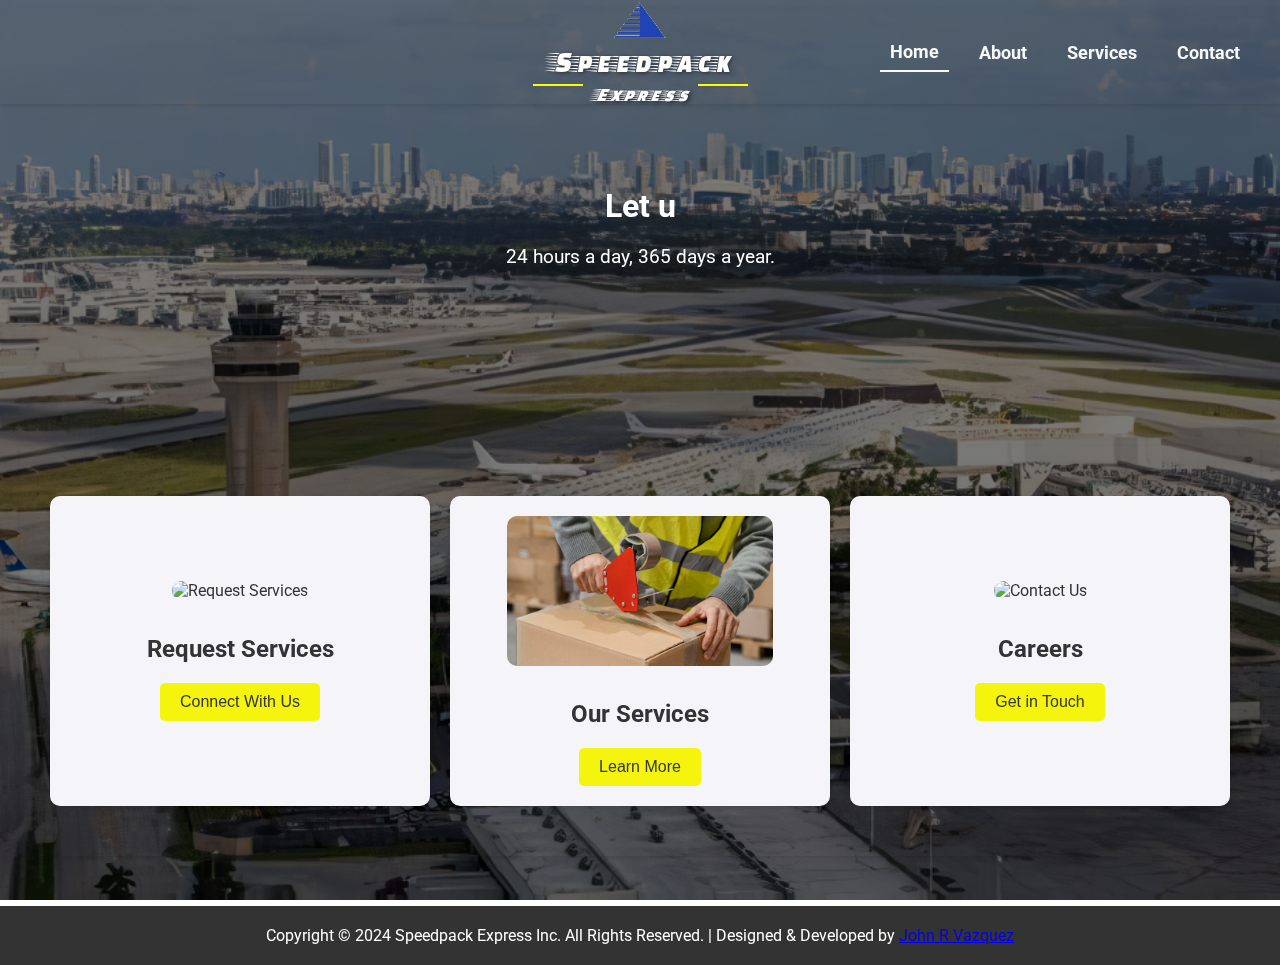
==== commit 5ec6aa94: "grammar fix" ====
--- a/index.html
+++ b/index.html
@@ -43,7 +43,7 @@
         <div class="hero-content">
             
             <h2 class="typing-text"></h2>
-            <p>24 hours a day, 365 days a year</p>
+            <p>24 hours a day, 365 days a year.</p>
         </div>
     </section>
     <!-- Three Boxes Section -->
--- a/styles.css
+++ b/styles.css
@@ -297,6 +297,8 @@
     box-sizing: border-box; 
 }
 
+
+
 .services-boxes {
     display: flex;
     flex-wrap: wrap;
@@ -320,30 +322,38 @@
     color: white; /* Adjust text color for better visibility */
 }
 
-/* Different background images for each service box */
-.service-box:nth-child(1) {
+.services-title{
+    font-size:60px;
+    text-align:center;
+    margin-left:300px;
+    margin-right:300px;
+}
+
+.service-box:nth-child(2) {
     background-image: url('website images/airplaneimageforservicespage.jpg');
 }
 
-.service-box:nth-child(2) {
+.service-box:nth-child(3) {
     background-image: url('website images/medicaldelivery.jpeg');
 }
 
-.service-box:nth-child(3) {
+.service-box:nth-child(4) {
     background-image: url('website images/dryiceboxpic.jpeg');
 }
 
-.service-box:nth-child(4) {
+.service-box:nth-child(5) {
     background-image: url('website images/yellowboxtruckimage.jpeg');
 }
 
-.service-box:nth-child(5) {
+.service-box:nth-child(6) {
     background-image: url('website images/warehouseimage.jpg');
 }
 
-.service-box:nth-child(6) {
+.service-box:nth-child(7) {
     background-image: url('website images/shakinghandsimage.jpg');
 }
+
+
 
 .service-box h2 {
     font-size: 1.5em;
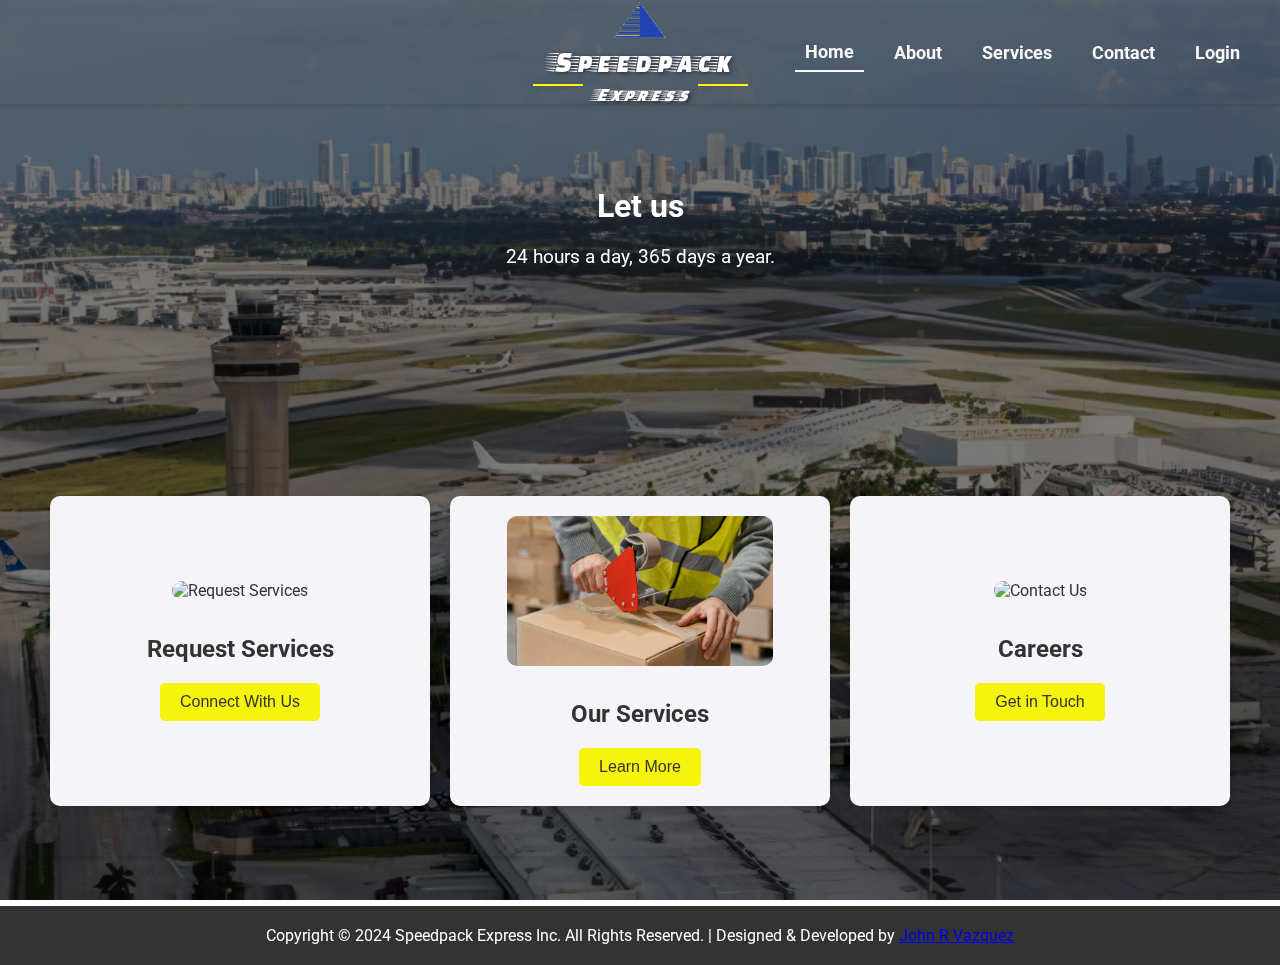
==== commit 4f1e2aff: "added login and dashboard" ====
--- a/index.html
+++ b/index.html
@@ -12,32 +12,34 @@
 <body>
     <nav>
         <div class="navbar-container">
-            <div class="navbar-logo-container">
-                <img src="website images/speedpacklogo2.png" alt="Speedpack Express Logo" class="navbar-logo">
-                <div class="navbar-title">
-                    <span class="speed">Speed</span><span class="pack">pack</span>
-                </div>
-                <div class="express-container">
-                    <span class="line"></span>
-                    <div class="express">Express</div>
-                    <span class="line"></span>
-                </div>
+          <div class="navbar-logo-container">
+            <img src="website images/speedpacklogo2.png" alt="Speedpack Express Logo" class="navbar-logo">
+            <div class="navbar-title">
+              <span class="speed">Speed</span><span class="pack">pack</span>
             </div>
-            <ul>
-                <li><a href="index.html">Home</a></li>
-                <li><a href="about.html">About</a></li>
-                <li><a href="services.html">Services</a></li>
-                <li class="dropdown">
-                    <a href="contact.html">Contact</a>
-                    <ul class="dropdown-content">
-                        <li><a href="contact.html">Contact Us</a></li>
-                        <li><a href="careers.html">Careers</a></li>
-                        <li><a href="support.html">Support</a></li>
-                    </ul>
-                </li>
-            </ul>
+            <div class="express-container">
+              <span class="line"></span>
+              <div class="express">Express</div>
+              <span class="line"></span>
+            </div>
+          </div>
+          <ul>
+            <li><a href="index.html">Home</a></li>
+            <li><a href="about.html">About</a></li>
+            <li><a href="services.html">Services</a></li>
+            <li class="dropdown">
+              <a href="contact.html">Contact</a>
+              <ul class="dropdown-content">
+                <li><a href="contact.html">Contact Us</a></li>
+                <li><a href="careers.html">Careers</a></li>
+                <li><a href="support.html">Support</a></li>
+              </ul>
+            </li>
+            <li><a href="login.html">Login</a></li>
+          </ul>
         </div>
-    </nav>
+      </nav>
+      
     <!-- Hero Section -->
     <section class="hero">
         <div class="hero-content">
